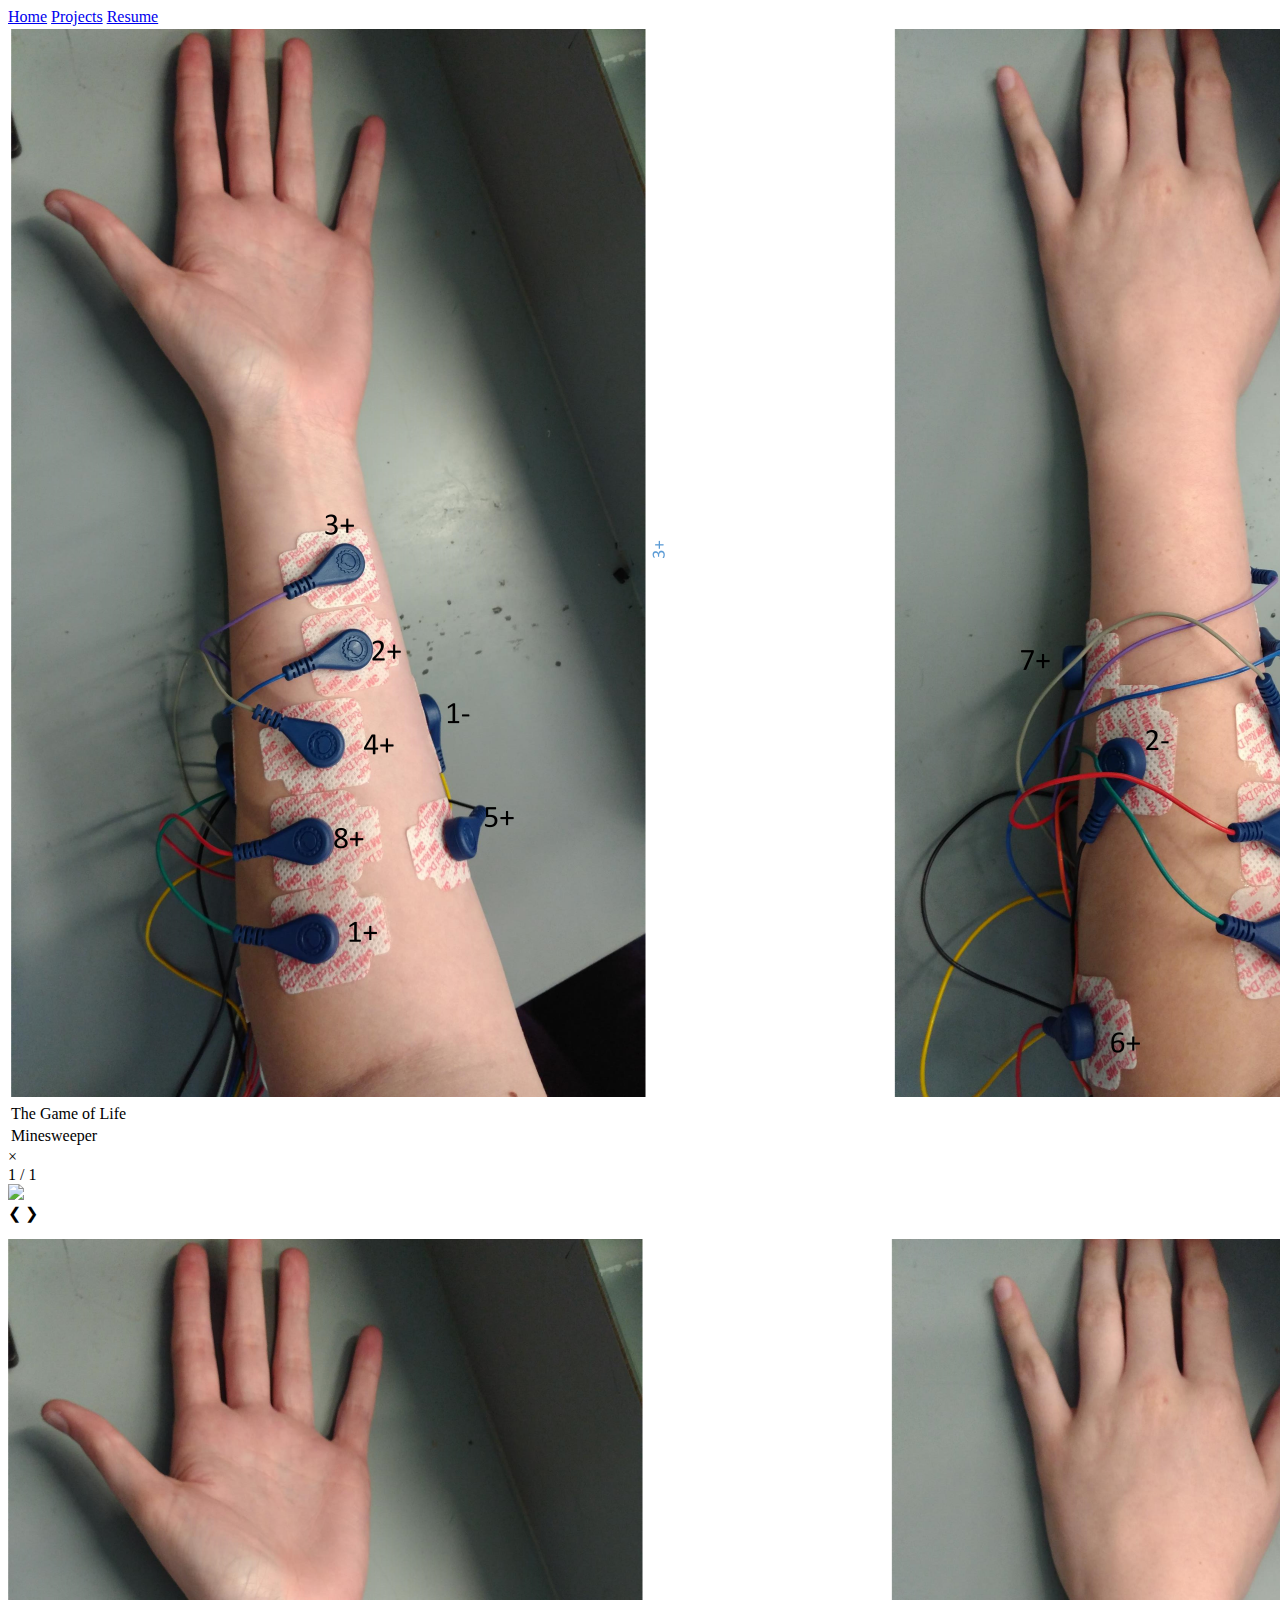
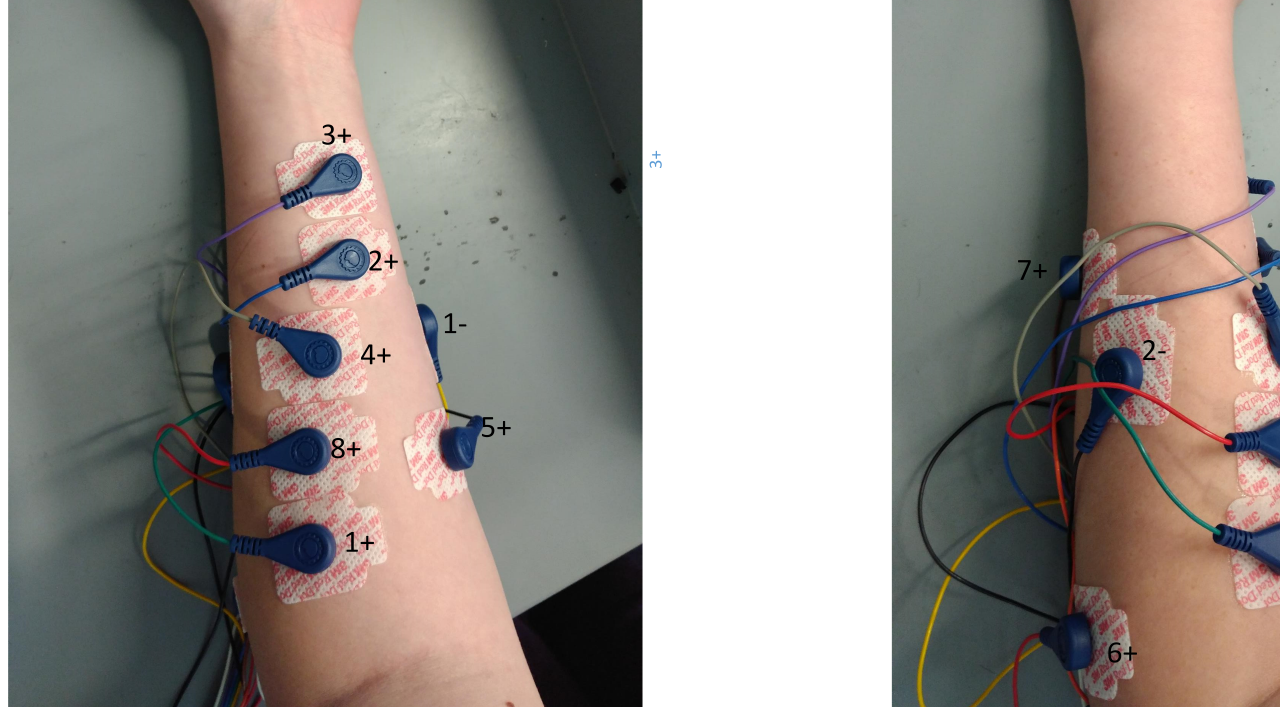
==== projects.html @ 3d654a15 "Update projects.html" ====
<!DOCTYPE html>
<html>
	<head>
		<link rel="stylesheet"href="erobb11.github.io/style2.css"/>
		<link rel="stylesheet" href="erobb.github.io/style_projrcts.css"/>
		<meta charset="utf-8"/>
		<meta name="viewport" content="width=device-width, initial-scale=1"/>
		<title>Erin Robb</title>
	</head>
	<body>
		<div id=header>
			<div id=navi>
				<a class="navi_link" href="index.html">Home</a>
				<a class="navi_link" href="projects.html">Projects</a>
				<a class="navi_link" href="resume.html">Resume</a>
			</div>
		</div>
		<div id=main_body>
			<div id=projects>
				<table>
					<tr>
						<td><img src="electrode_location_07052018.png" onclick="openModal();currentSlide(1)" class="hover-shadow"><td>
					</tr>
					<tr>
						<td>The Game of Life</td>
					</tr>
					<tr>
						<td>Minesweeper</td>
						<td>part2</td>
					</tr>
				</table>
				<!-- The Modal/Lightbox -->
<div id="myModal" class="modal">
  <span class="close cursor" onclick="closeModal()">&times;</span>
  <div class="modal-content">

    <div class="mySlides">
      <div class="numbertext">1 / 1</div>
      <img src="img1_wide.jpg" style="width:100%">
    </div>
	  
    <!-- Next/previous controls -->
    <a class="prev" onclick="plusSlides(-1)">&#10094;</a>
    <a class="next" onclick="plusSlides(1)">&#10095;</a>

    <!-- Caption text -->
    <div class="caption-container">
      <p id="caption"></p>
    </div>

    <!-- Thumbnail image controls -->
    <div class="column">
      <img class="demo" src="electrode_location_07052018.png" onclick="currentSlide(1)" alt="Nature">
    </div>
  </div>
</div>
			</div>
		</div>
		<div id=footer>
		</div>
	</body>
	<script type="application/javascript" src="erobb11.github.io/projects.js"></script>
</html>
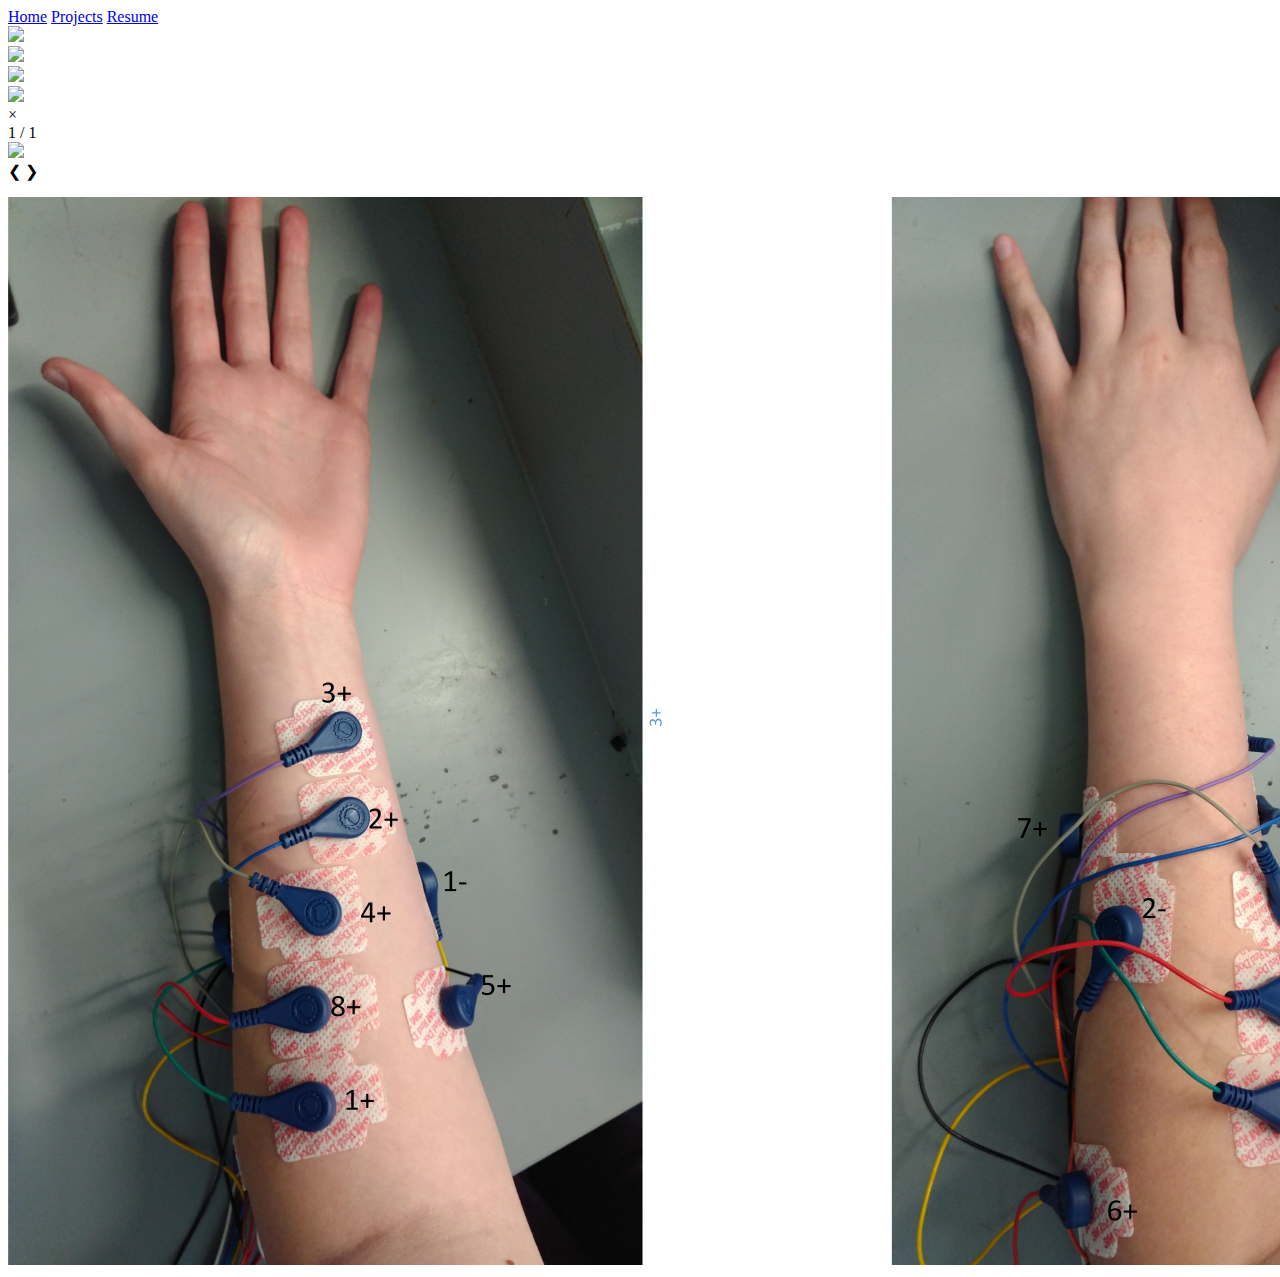
==== commit 4c944989: "Update projects.html" ====
--- a/projects.html
+++ b/projects.html
@@ -17,18 +17,21 @@
 		</div>
 		<div id=main_body>
 			<div id=projects>
-				<table>
-					<tr>
-						<td><img src="electrode_location_07052018.png" onclick="openModal();currentSlide(1)" class="hover-shadow"><td>
-					</tr>
-					<tr>
-						<td>The Game of Life</td>
-					</tr>
-					<tr>
-						<td>Minesweeper</td>
-						<td>part2</td>
-					</tr>
-				</table>
+<!-- Images used to open the lightbox -->
+<div class="row">
+  <div class="column">
+    <img src="img1.jpg" onclick="openModal();currentSlide(1)" class="hover-shadow">
+  </div>
+  <div class="column">
+    <img src="img2.jpg" onclick="openModal();currentSlide(2)" class="hover-shadow">
+  </div>
+  <div class="column">
+    <img src="img3.jpg" onclick="openModal();currentSlide(3)" class="hover-shadow">
+  </div>
+  <div class="column">
+    <img src="img4.jpg" onclick="openModal();currentSlide(4)" class="hover-shadow">
+  </div>
+</div>
 				<!-- The Modal/Lightbox -->
 <div id="myModal" class="modal">
   <span class="close cursor" onclick="closeModal()">&times;</span>
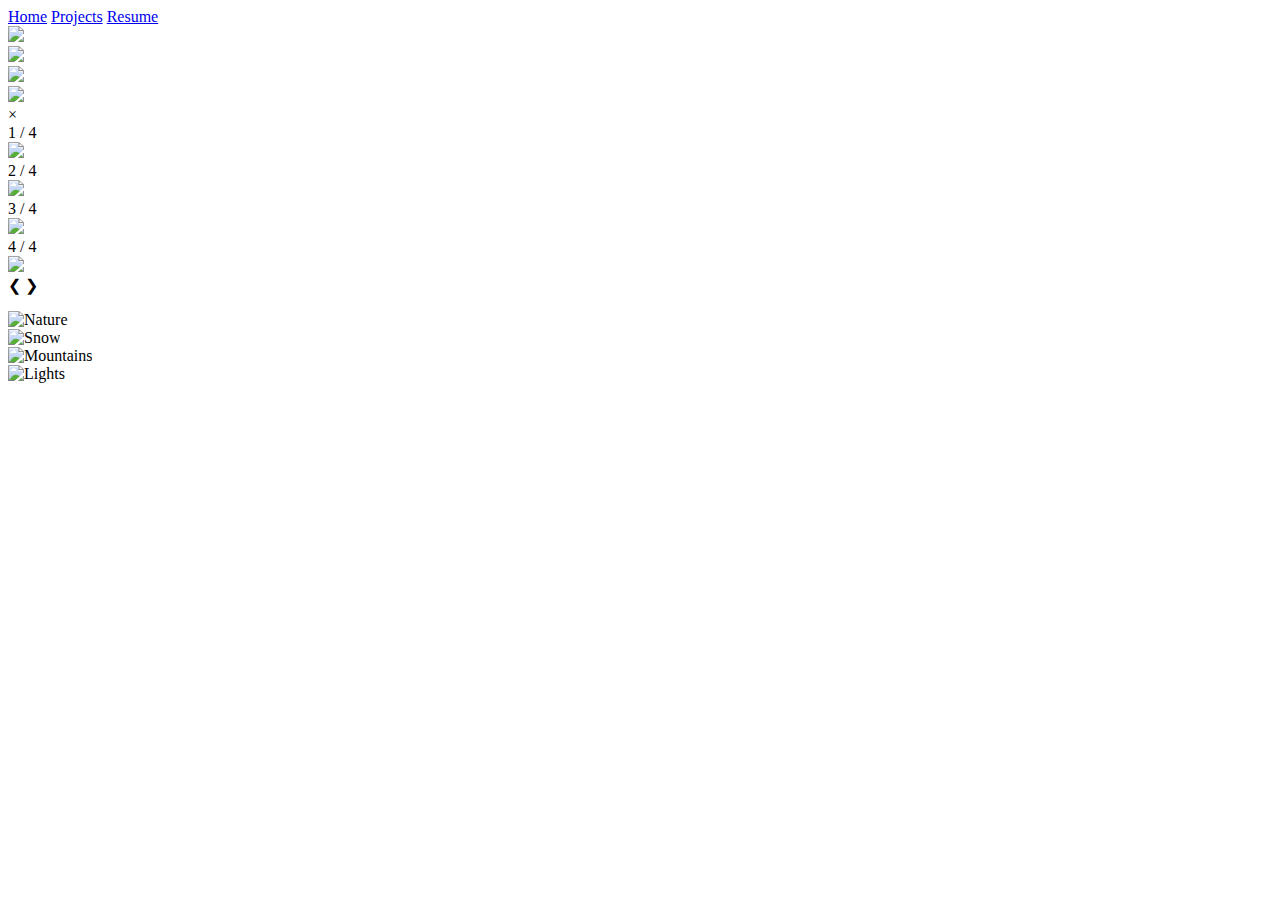
==== commit 74424c55: "Update projects.html" ====
--- a/projects.html
+++ b/projects.html
@@ -6,6 +6,7 @@
 		<meta charset="utf-8"/>
 		<meta name="viewport" content="width=device-width, initial-scale=1"/>
 		<title>Erin Robb</title>
+		<link rel="shortcut icon" href="erobb11.github.io/Erin Robb.jpg" />
 	</head>
 	<body>
 		<div id=header>
@@ -32,16 +33,32 @@
     <img src="img4.jpg" onclick="openModal();currentSlide(4)" class="hover-shadow">
   </div>
 </div>
-				<!-- The Modal/Lightbox -->
+
+<!-- The Modal/Lightbox -->
 <div id="myModal" class="modal">
   <span class="close cursor" onclick="closeModal()">&times;</span>
   <div class="modal-content">
 
     <div class="mySlides">
-      <div class="numbertext">1 / 1</div>
+      <div class="numbertext">1 / 4</div>
       <img src="img1_wide.jpg" style="width:100%">
     </div>
-	  
+
+    <div class="mySlides">
+      <div class="numbertext">2 / 4</div>
+      <img src="img2_wide.jpg" style="width:100%">
+    </div>
+
+    <div class="mySlides">
+      <div class="numbertext">3 / 4</div>
+      <img src="img3_wide.jpg" style="width:100%">
+    </div>
+
+    <div class="mySlides">
+      <div class="numbertext">4 / 4</div>
+      <img src="img4_wide.jpg" style="width:100%">
+    </div>
+
     <!-- Next/previous controls -->
     <a class="prev" onclick="plusSlides(-1)">&#10094;</a>
     <a class="next" onclick="plusSlides(1)">&#10095;</a>
@@ -53,7 +70,19 @@
 
     <!-- Thumbnail image controls -->
     <div class="column">
-      <img class="demo" src="electrode_location_07052018.png" onclick="currentSlide(1)" alt="Nature">
+      <img class="demo" src="img1.jpg" onclick="currentSlide(1)" alt="Nature">
+    </div>
+
+    <div class="column">
+      <img class="demo" src="img2.jpg" onclick="currentSlide(2)" alt="Snow">
+    </div>
+
+    <div class="column">
+      <img class="demo" src="img3.jpg" onclick="currentSlide(3)" alt="Mountains">
+    </div>
+
+    <div class="column">
+      <img class="demo" src="img4.jpg" onclick="currentSlide(4)" alt="Lights">
     </div>
   </div>
 </div>
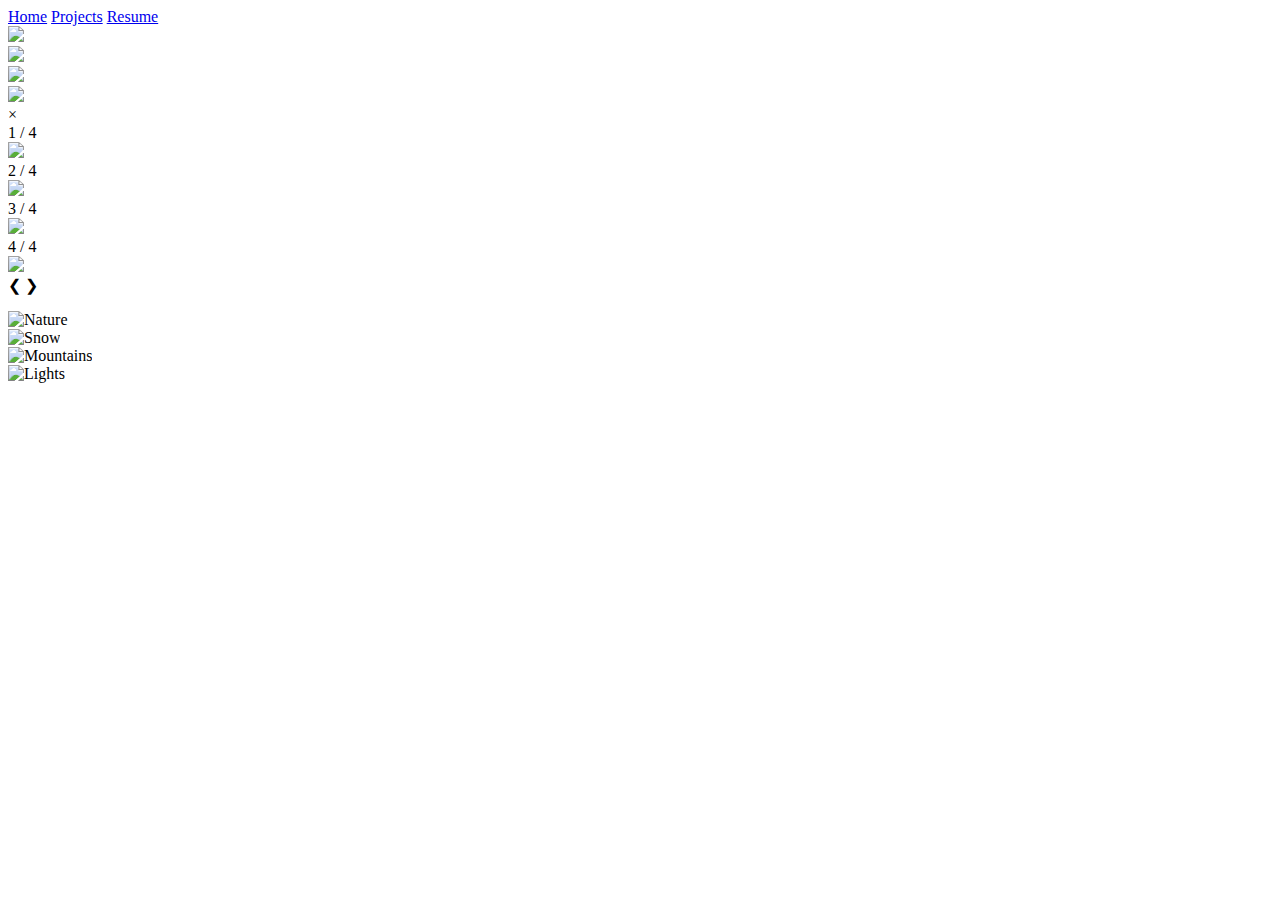
==== commit b18322f8: "Update projects.html" ====
--- a/projects.html
+++ b/projects.html
@@ -90,6 +90,6 @@
 		</div>
 		<div id=footer>
 		</div>
+	<script type="application/javascript" src="erobb11.github.io/projects.js"></script>
 	</body>
-	<script type="application/javascript" src="erobb11.github.io/projects.js"></script>
 </html>
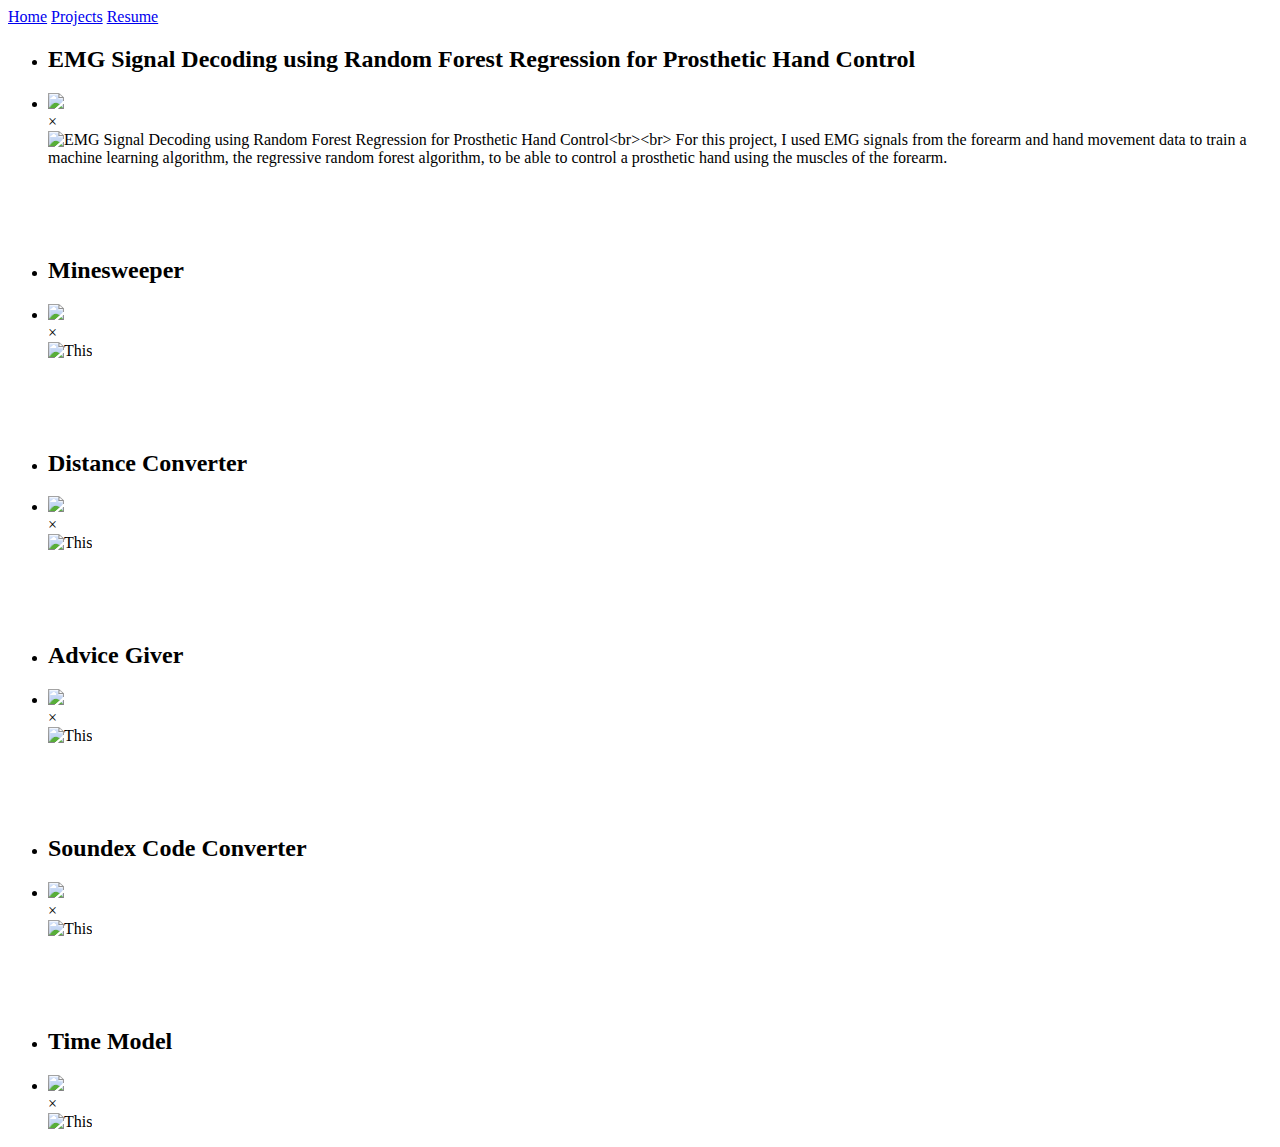
==== commit 7fdee9a0: "Update projects.html" ====
--- a/projects.html
+++ b/projects.html
@@ -18,74 +18,147 @@
 		</div>
 		<div id=main_body>
 			<div id=projects>
-<!-- Images used to open the lightbox -->
-<div class="row">
-  <div class="column">
-    <img src="img1.jpg" onclick="openModal();currentSlide(1)" class="hover-shadow">
-  </div>
-  <div class="column">
-    <img src="img2.jpg" onclick="openModal();currentSlide(2)" class="hover-shadow">
-  </div>
-  <div class="column">
-    <img src="img3.jpg" onclick="openModal();currentSlide(3)" class="hover-shadow">
-  </div>
-  <div class="column">
-    <img src="img4.jpg" onclick="openModal();currentSlide(4)" class="hover-shadow">
-  </div>
-</div>
+<ul>
+	<li><h2>EMG Signal Decoding using Random Forest Regression for Prosthetic Hand Control</h2></li>
+	<li>
+		<!-- Images used to open the lightbox -->
+		<div>
+			<img src="img1.png" onclick="openModal();currentSlide(1)" class="hover-shadow">
+		</div>
 
-<!-- The Modal/Lightbox -->
-<div id="myModal" class="modal">
-  <span class="close cursor" onclick="closeModal()">&times;</span>
-  <div class="modal-content">
+		<!-- The Modal/Lightbox -->
+		<div id="myModal" class="modal">
+			<span class="close cursor" onclick="closeModal()">&times;</span>
+			<div class="modal-content">
 
-    <div class="mySlides">
-      <div class="numbertext">1 / 4</div>
-      <img src="img1_wide.jpg" style="width:100%">
-    </div>
+				<div class="mySlides">
+					<img class="myImage" src="img1.png" style="width:100%" alt="EMG Signal Decoding using Random Forest Regression for Prosthetic Hand Control<br><br>
+					For this project, I used EMG signals from the forearm and hand movement data to train a machine learning algorithm, the regressive random forest algorithm, to be able to control a prosthetic hand using the muscles of the forearm.">
+				</div>
 
-    <div class="mySlides">
-      <div class="numbertext">2 / 4</div>
-      <img src="img2_wide.jpg" style="width:100%">
-    </div>
+				<!-- Caption text -->
+				<div class="caption-container">
+					<p id="caption"></p>
+				</div>
+			</div>
+		</div>
+	</li><br><br><br>
+	<li><h2>Minesweeper</h2></li>
+	<li>
+		<!-- Images used to open the lightbox -->
+		<div>
+			<img src="img2.png" onclick="openModal2();currentSlide2(1)" class="hover-shadow">
+		</div>
 
-    <div class="mySlides">
-      <div class="numbertext">3 / 4</div>
-      <img src="img3_wide.jpg" style="width:100%">
-    </div>
+		<!-- The Modal/Lightbox -->
+		<div id="myModal2" class="modal">
+			<span class="close cursor" onclick="closeModal2()">&times;</span>
+			<div class="modal-content">
 
-    <div class="mySlides">
-      <div class="numbertext">4 / 4</div>
-      <img src="img4_wide.jpg" style="width:100%">
-    </div>
+				<div class="mySlides2">
+					<img class="myImage2" src="img2.png" style="width:100%" alt="This">
+				</div>
 
-    <!-- Next/previous controls -->
-    <a class="prev" onclick="plusSlides(-1)">&#10094;</a>
-    <a class="next" onclick="plusSlides(1)">&#10095;</a>
+				<!-- Caption text -->
+				<div class="caption-container">
+					<p id="caption2"></p>
+				</div>
+			</div>
+		</div>
+	</li><br><br><br>
+	<li><h2>Distance Converter</h2></li>
+	<li>
+		<!-- Images used to open the lightbox -->
+		<div>
+			<img src="img3.png" onclick="openModal3();currentSlide3(1)" class="hover-shadow">
+		</div>
 
-    <!-- Caption text -->
-    <div class="caption-container">
-      <p id="caption"></p>
-    </div>
+		<!-- The Modal/Lightbox -->
+		<div id="myModal3" class="modal">
+			<span class="close cursor" onclick="closeModal3()">&times;</span>
+			<div class="modal-content">
 
-    <!-- Thumbnail image controls -->
-    <div class="column">
-      <img class="demo" src="img1.jpg" onclick="currentSlide(1)" alt="Nature">
-    </div>
+				<div class="mySlides3">
+					<img class="myImage3" src="img3.png" style="width:100%" alt="This">
+				</div>
 
-    <div class="column">
-      <img class="demo" src="img2.jpg" onclick="currentSlide(2)" alt="Snow">
-    </div>
+				<!-- Caption text -->
+				<div class="caption-container">
+					<p id="caption3"></p>
+				</div>
+			</div>
+		</div>
+	</li><br><br><br>
+	<li><h2>Advice Giver</h2></li>
+	<li>
+		<!-- Images used to open the lightbox -->
+		<div>
+			<img src="img4.png" onclick="openModal4();currentSlide4(1)" class="hover-shadow">
+		</div>
 
-    <div class="column">
-      <img class="demo" src="img3.jpg" onclick="currentSlide(3)" alt="Mountains">
-    </div>
+		<!-- The Modal/Lightbox -->
+		<div id="myModal4" class="modal">
+			<span class="close cursor" onclick="closeModal4()">&times;</span>
+			<div class="modal-content">
 
-    <div class="column">
-      <img class="demo" src="img4.jpg" onclick="currentSlide(4)" alt="Lights">
-    </div>
-  </div>
-</div>
+				<div class="mySlides4">
+					<img class="myImage4" src="img4.png" style="width:100%" alt="This">
+				</div>
+
+				<!-- Caption text -->
+				<div class="caption-container">
+					<p id="caption4"></p>
+				</div>
+			</div>
+		</div>
+	</li><br><br><br>
+	<li><h2>Soundex Code Converter</h2></li>
+	<li>
+		<!-- Images used to open the lightbox -->
+		<div>
+			<img src="img5.png" onclick="openModal5();currentSlide5(1)" class="hover-shadow">
+		</div>
+
+		<!-- The Modal/Lightbox -->
+		<div id="myModal5" class="modal">
+			<span class="close cursor" onclick="closeModal5()">&times;</span>
+			<div class="modal-content">
+
+				<div class="mySlides5">
+					<img class="myImage5" src="img5.png" style="width:100%" alt="This">
+				</div>
+
+				<!-- Caption text -->
+				<div class="caption-container">
+					<p id="caption5"></p>
+				</div>
+			</div>
+		</div>
+	</li><br><br><br>
+	<li><h2>Time Model</h2></li>
+	<li>
+		<!-- Images used to open the lightbox -->
+		<div>
+			<img src="img6.png" onclick="openModal6();currentSlide6(1)" class="hover-shadow">
+		</div>
+
+		<!-- The Modal/Lightbox -->
+		<div id="myModal6" class="modal">
+			<span class="close cursor" onclick="closeModal6()">&times;</span>
+			<div class="modal-content">
+
+				<div class="mySlides6">
+					<img class="myImage6" src="img6.png" style="width:100%" alt="This">
+				</div>
+
+				<!-- Caption text -->
+				<div class="caption-container">
+					<p id="caption6"></p>
+				</div>
+			</div>
+		</div>
+	</li>
+</ul>
 			</div>
 		</div>
 		<div id=footer>
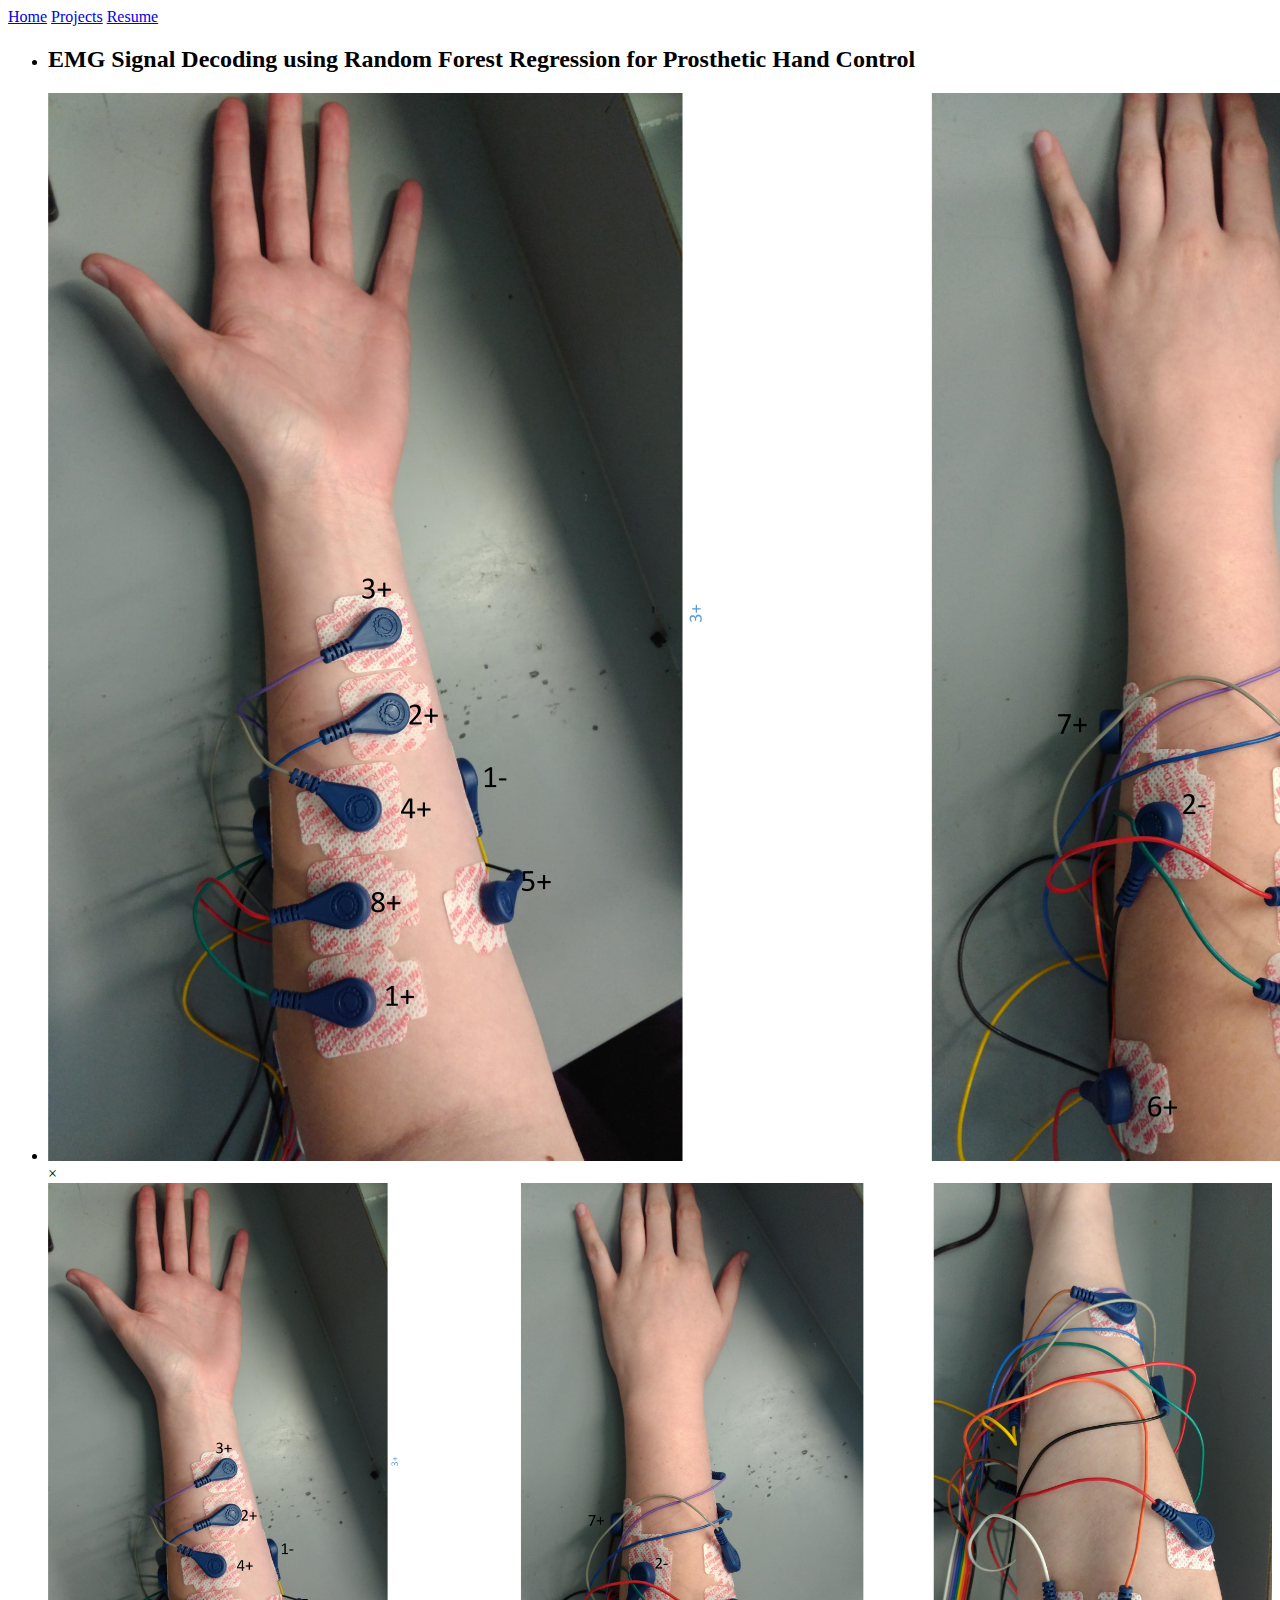
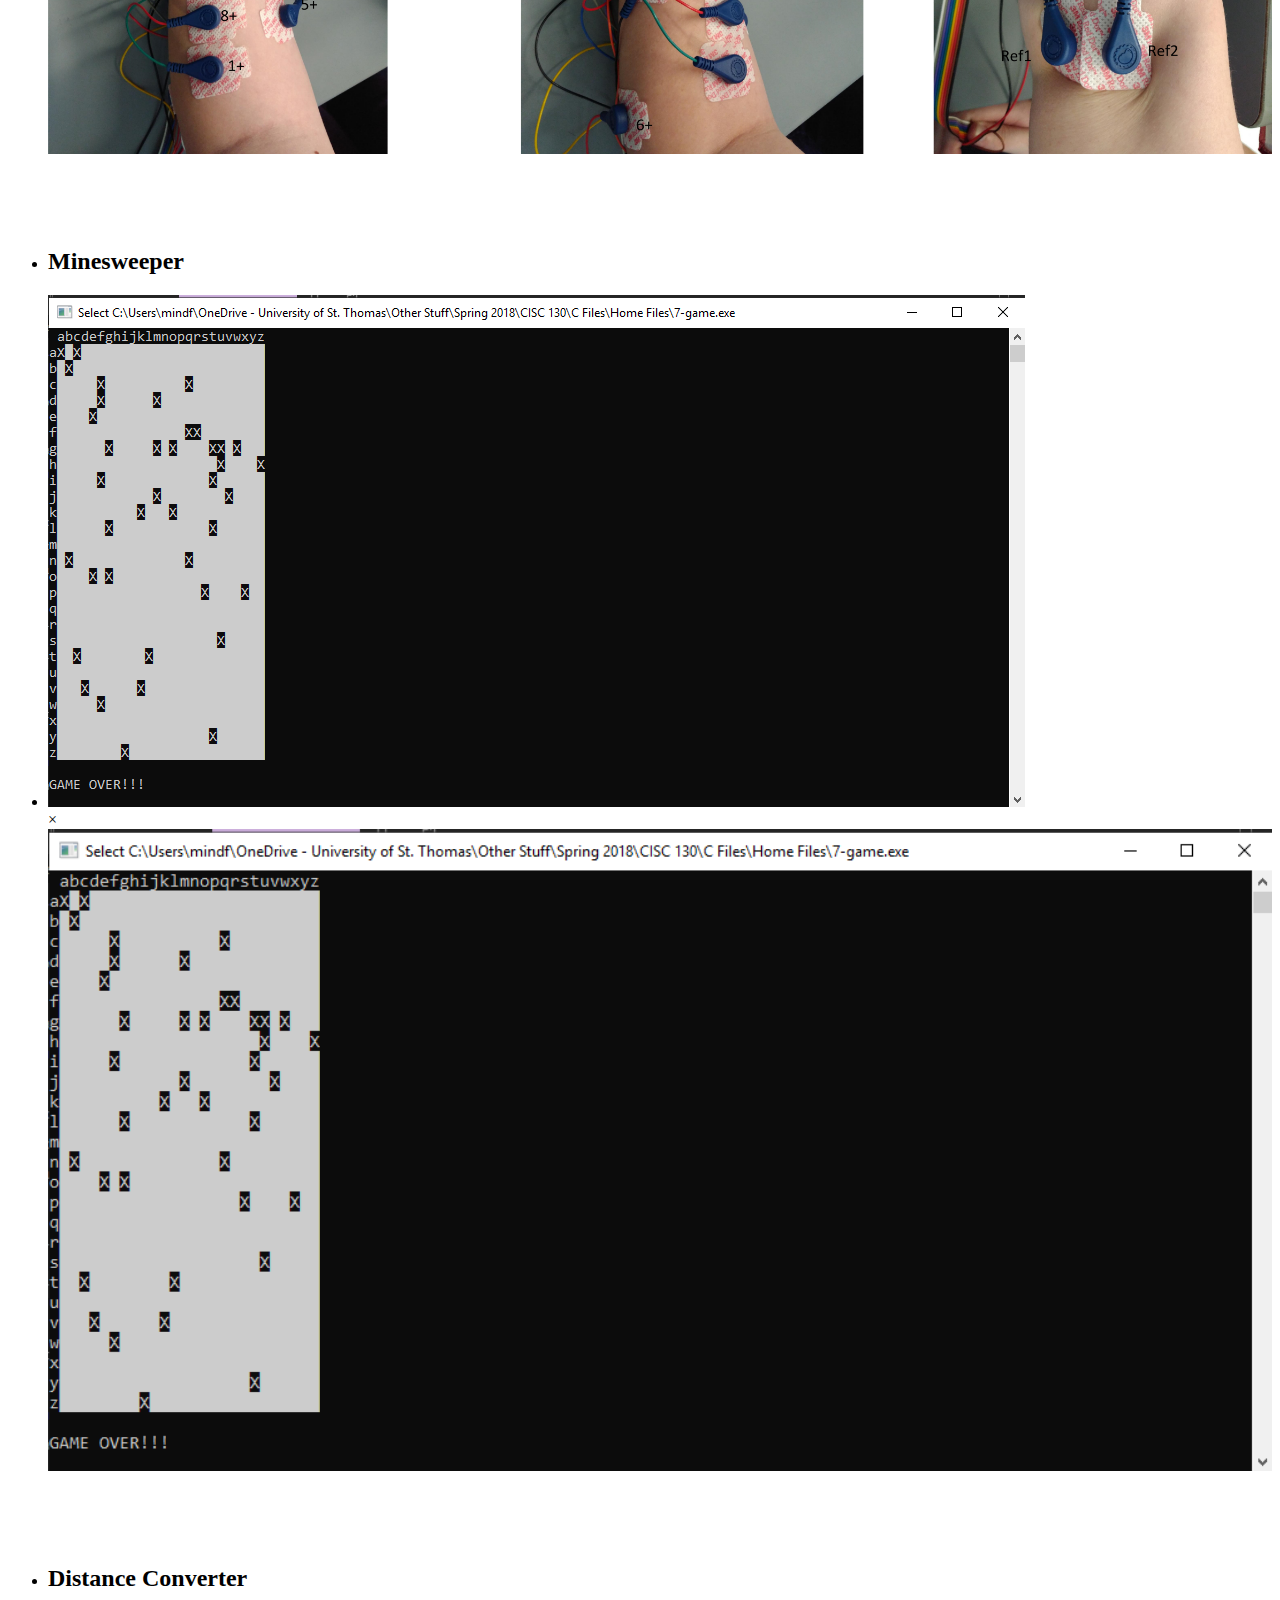
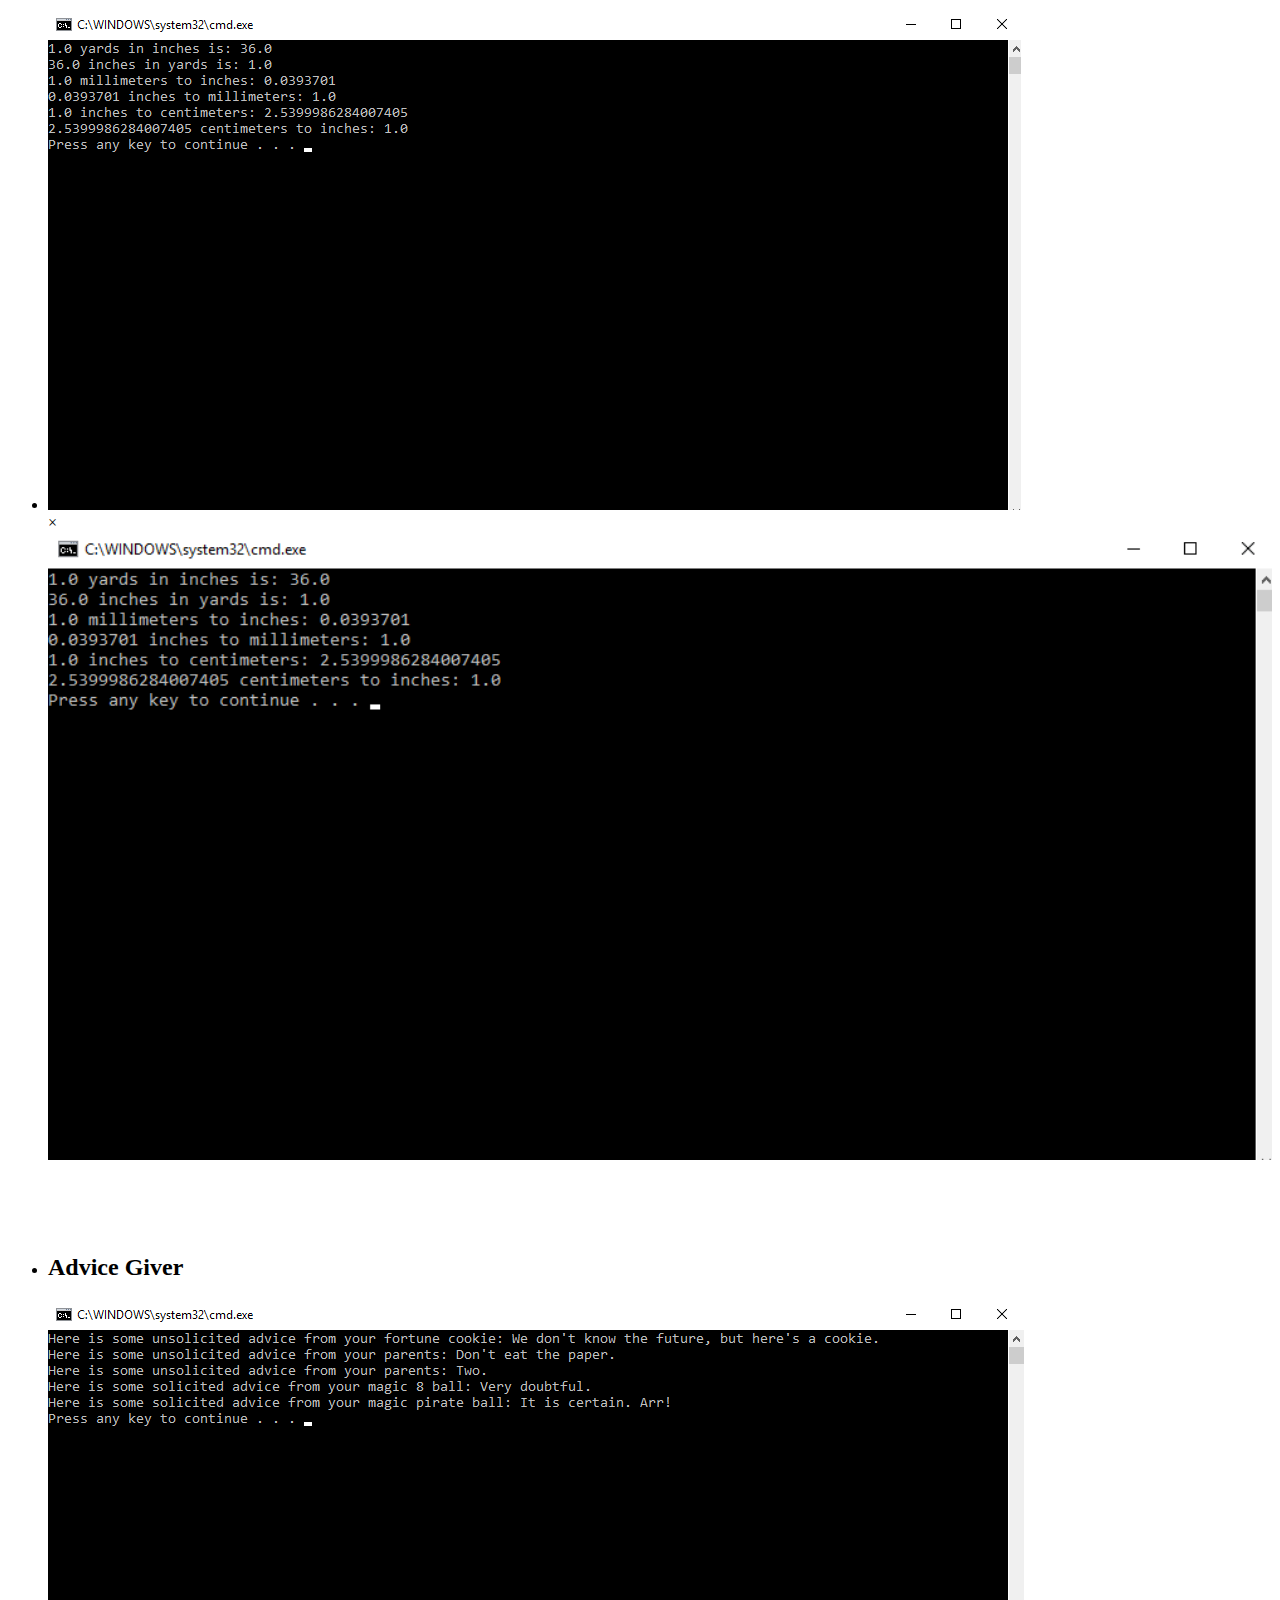
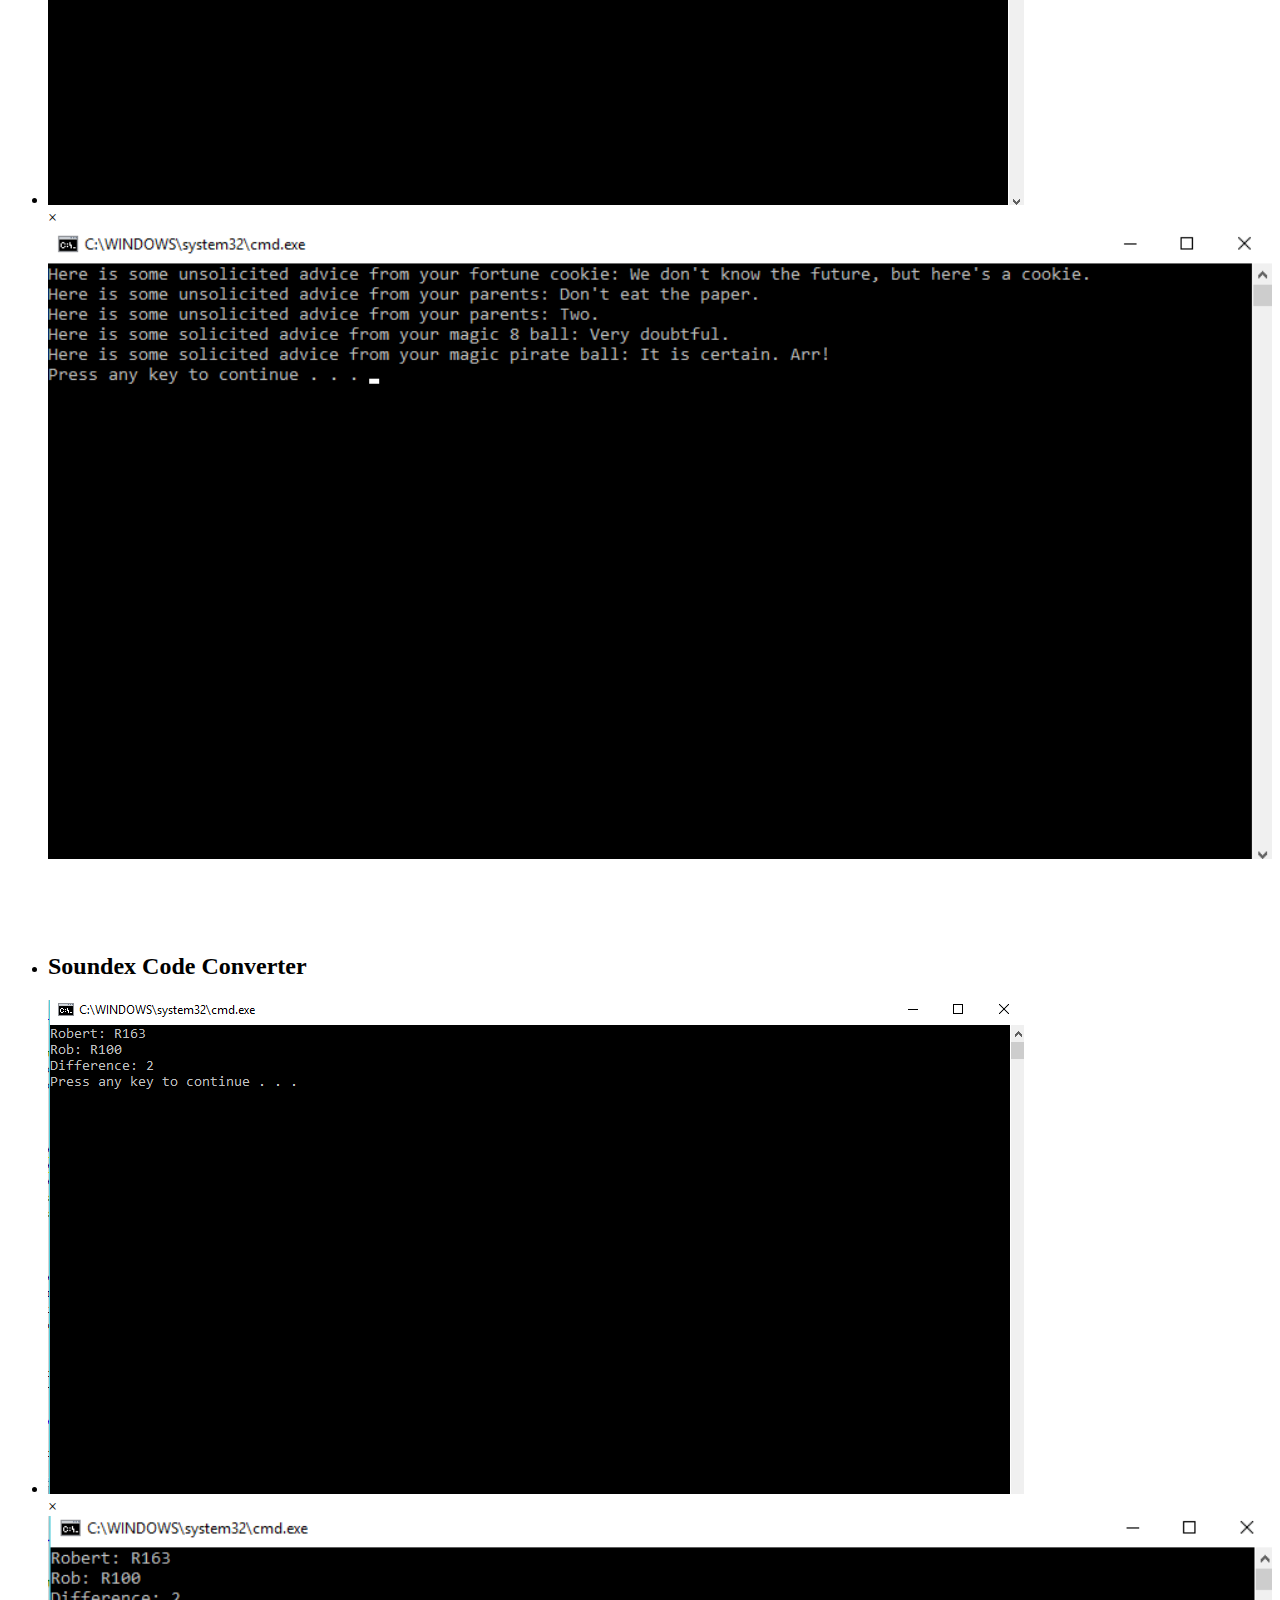
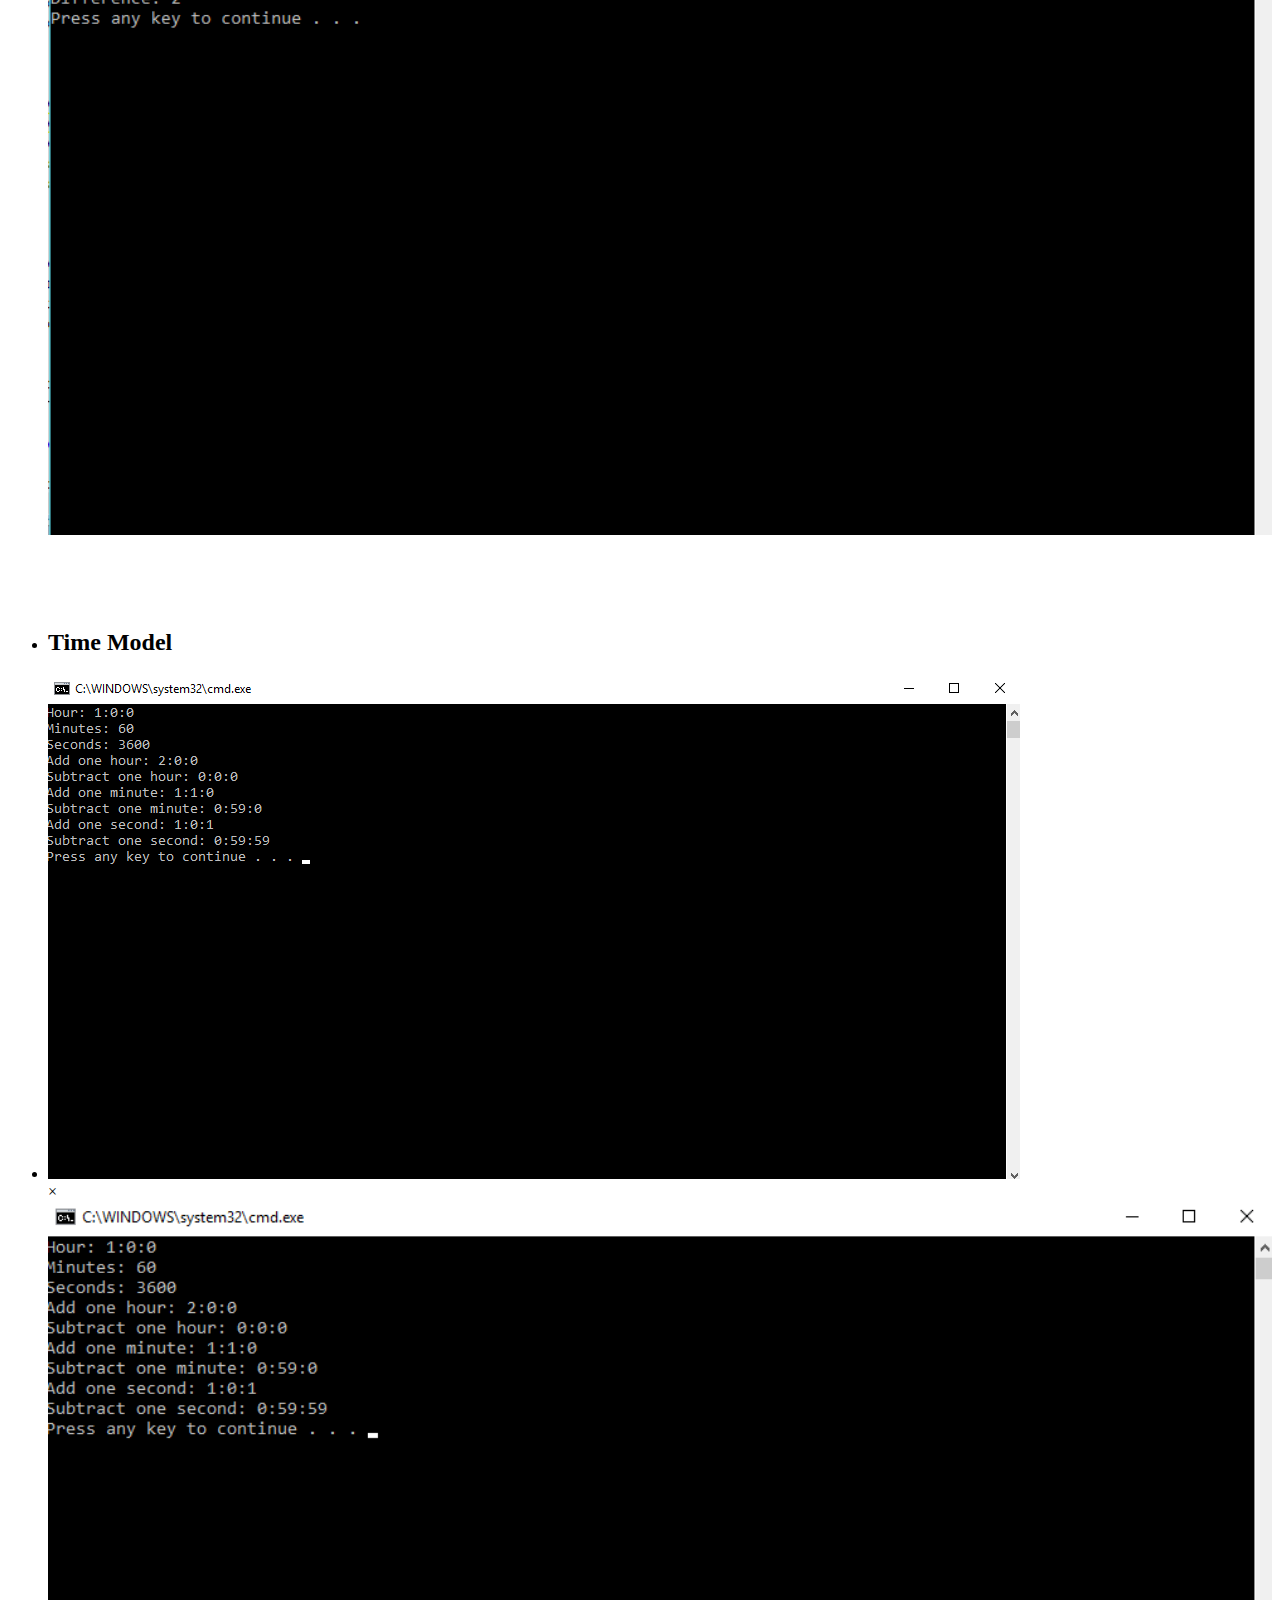
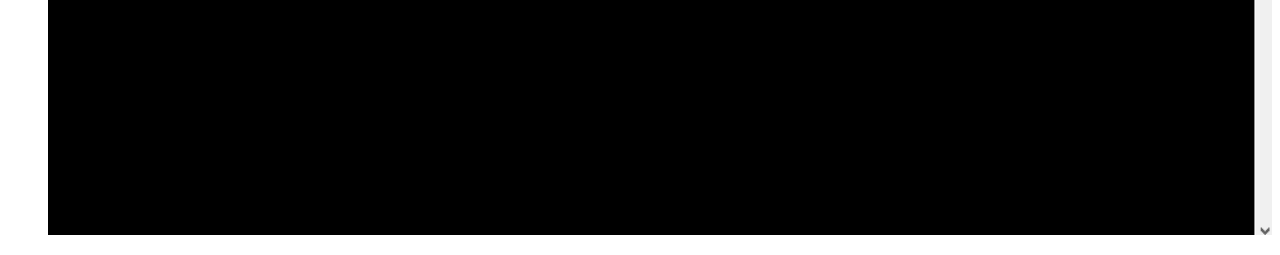
==== commit 6cc5c3b9: "Update projects.html" ====
--- a/projects.html
+++ b/projects.html
@@ -2,7 +2,8 @@
 <html>
 	<head>
 		<link rel="stylesheet"href="erobb11.github.io/style2.css"/>
-		<link rel="stylesheet" href="erobb.github.io/style_projrcts.css"/>
+		<link rel="stylesheet" href="erobb.github.io/style_projects.css"/>
+		<script type="application/javascript" src="erobb11.github.io/projects.js"></script>
 		<meta charset="utf-8"/>
 		<meta name="viewport" content="width=device-width, initial-scale=1"/>
 		<title>Erin Robb</title>
@@ -163,6 +164,5 @@
 		</div>
 		<div id=footer>
 		</div>
-	<script type="application/javascript" src="erobb11.github.io/projects.js"></script>
 	</body>
 </html>
